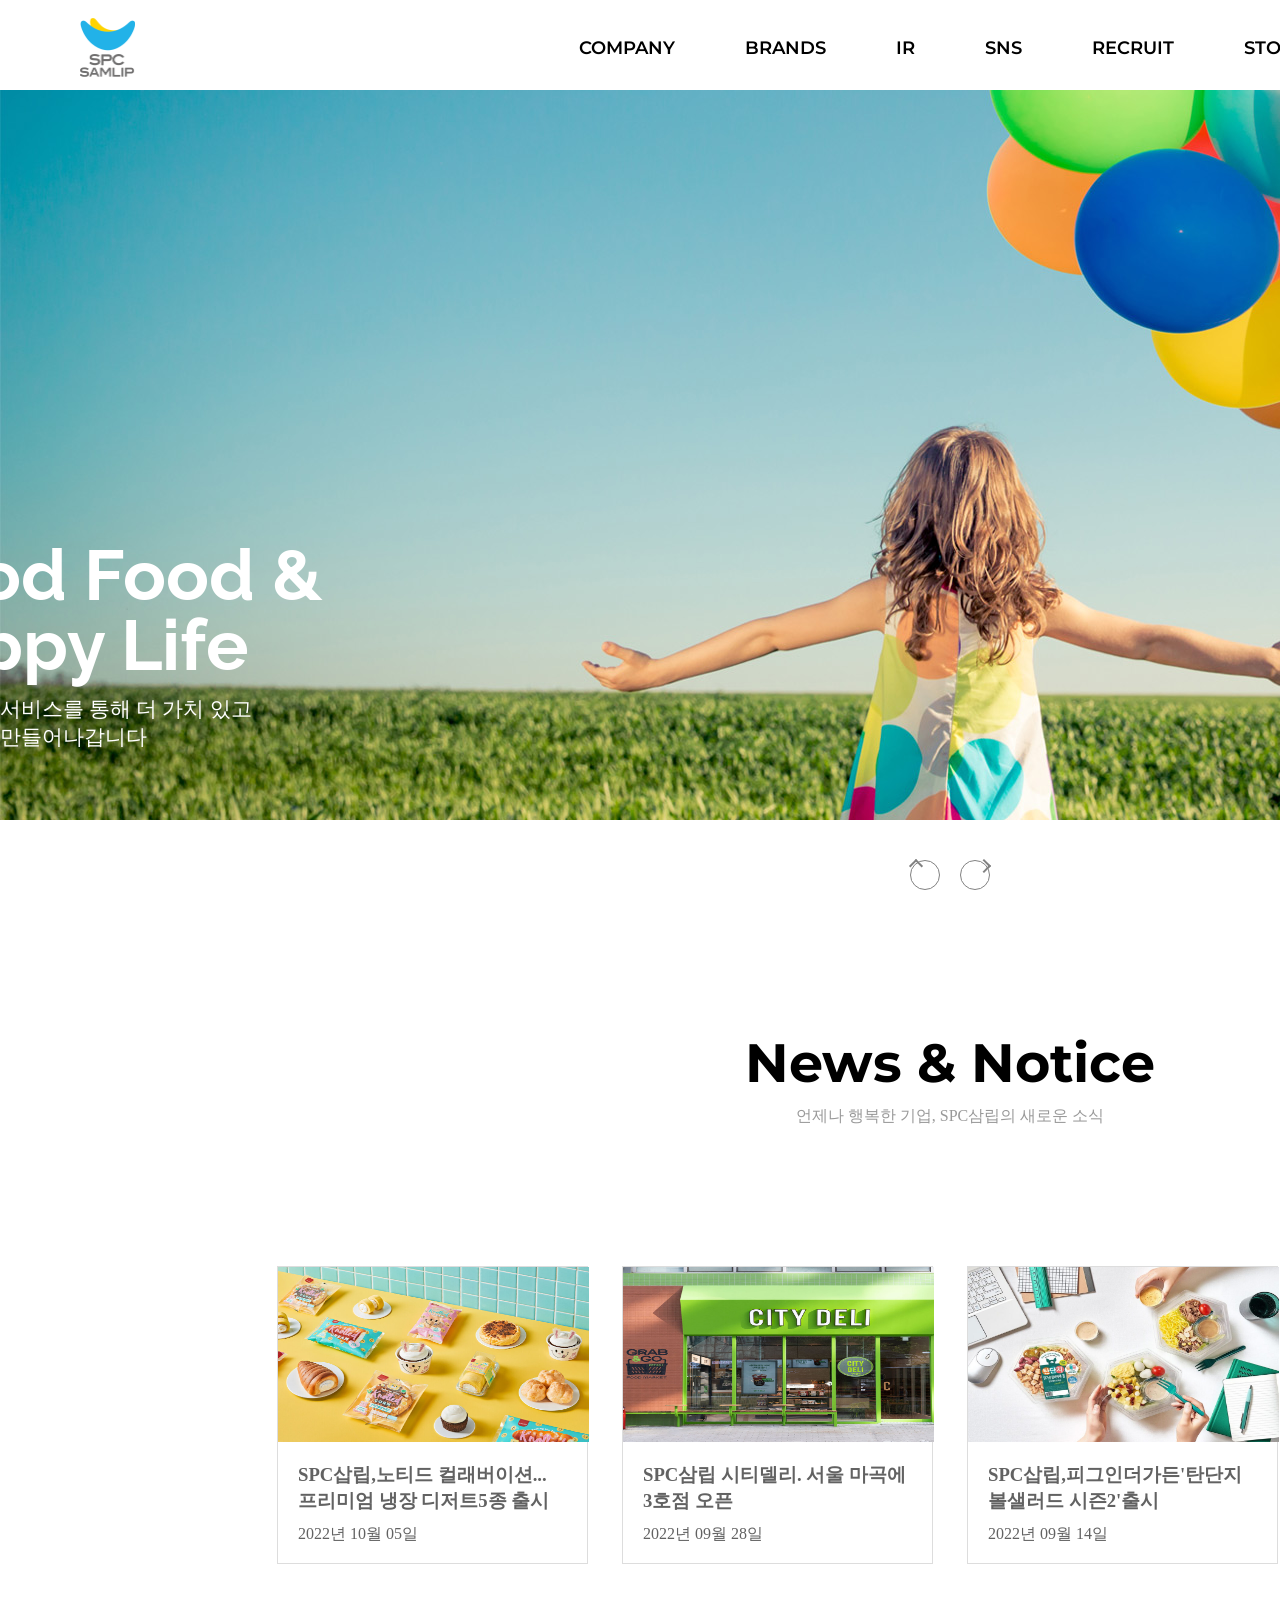
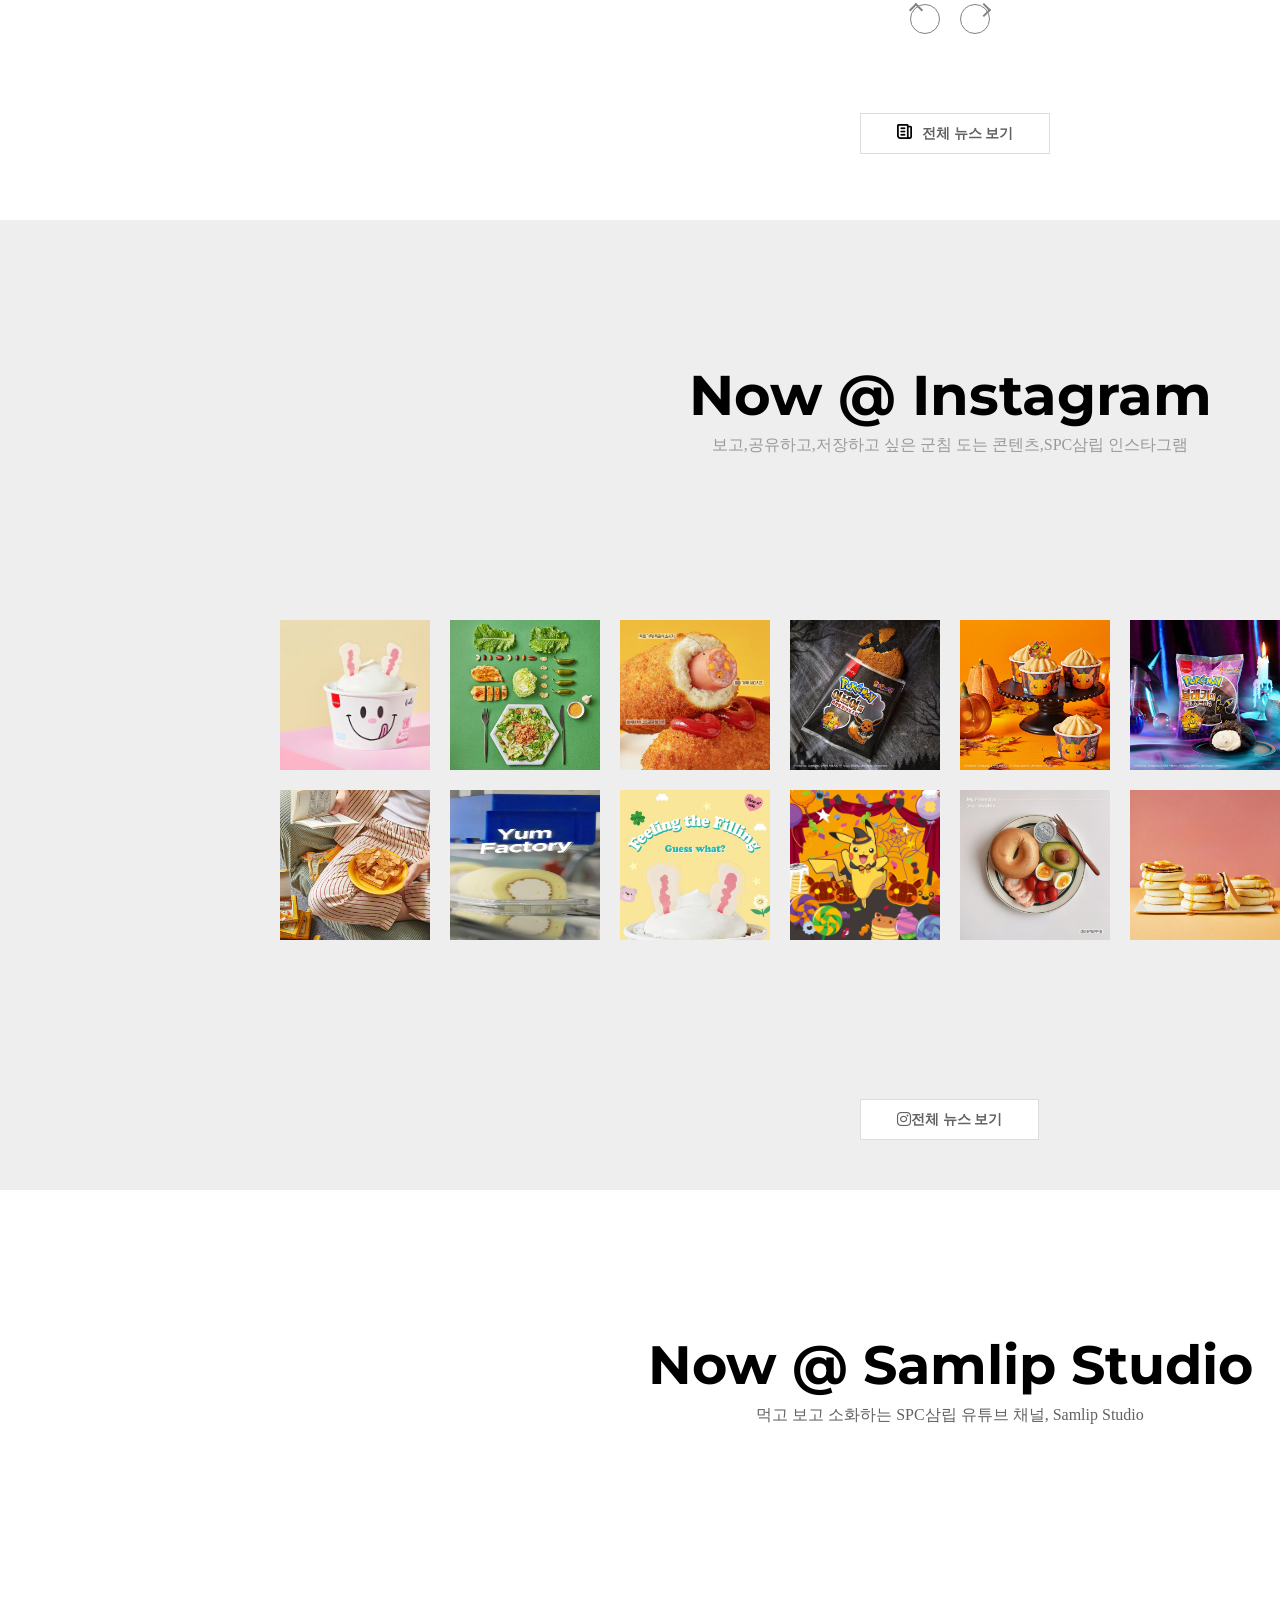
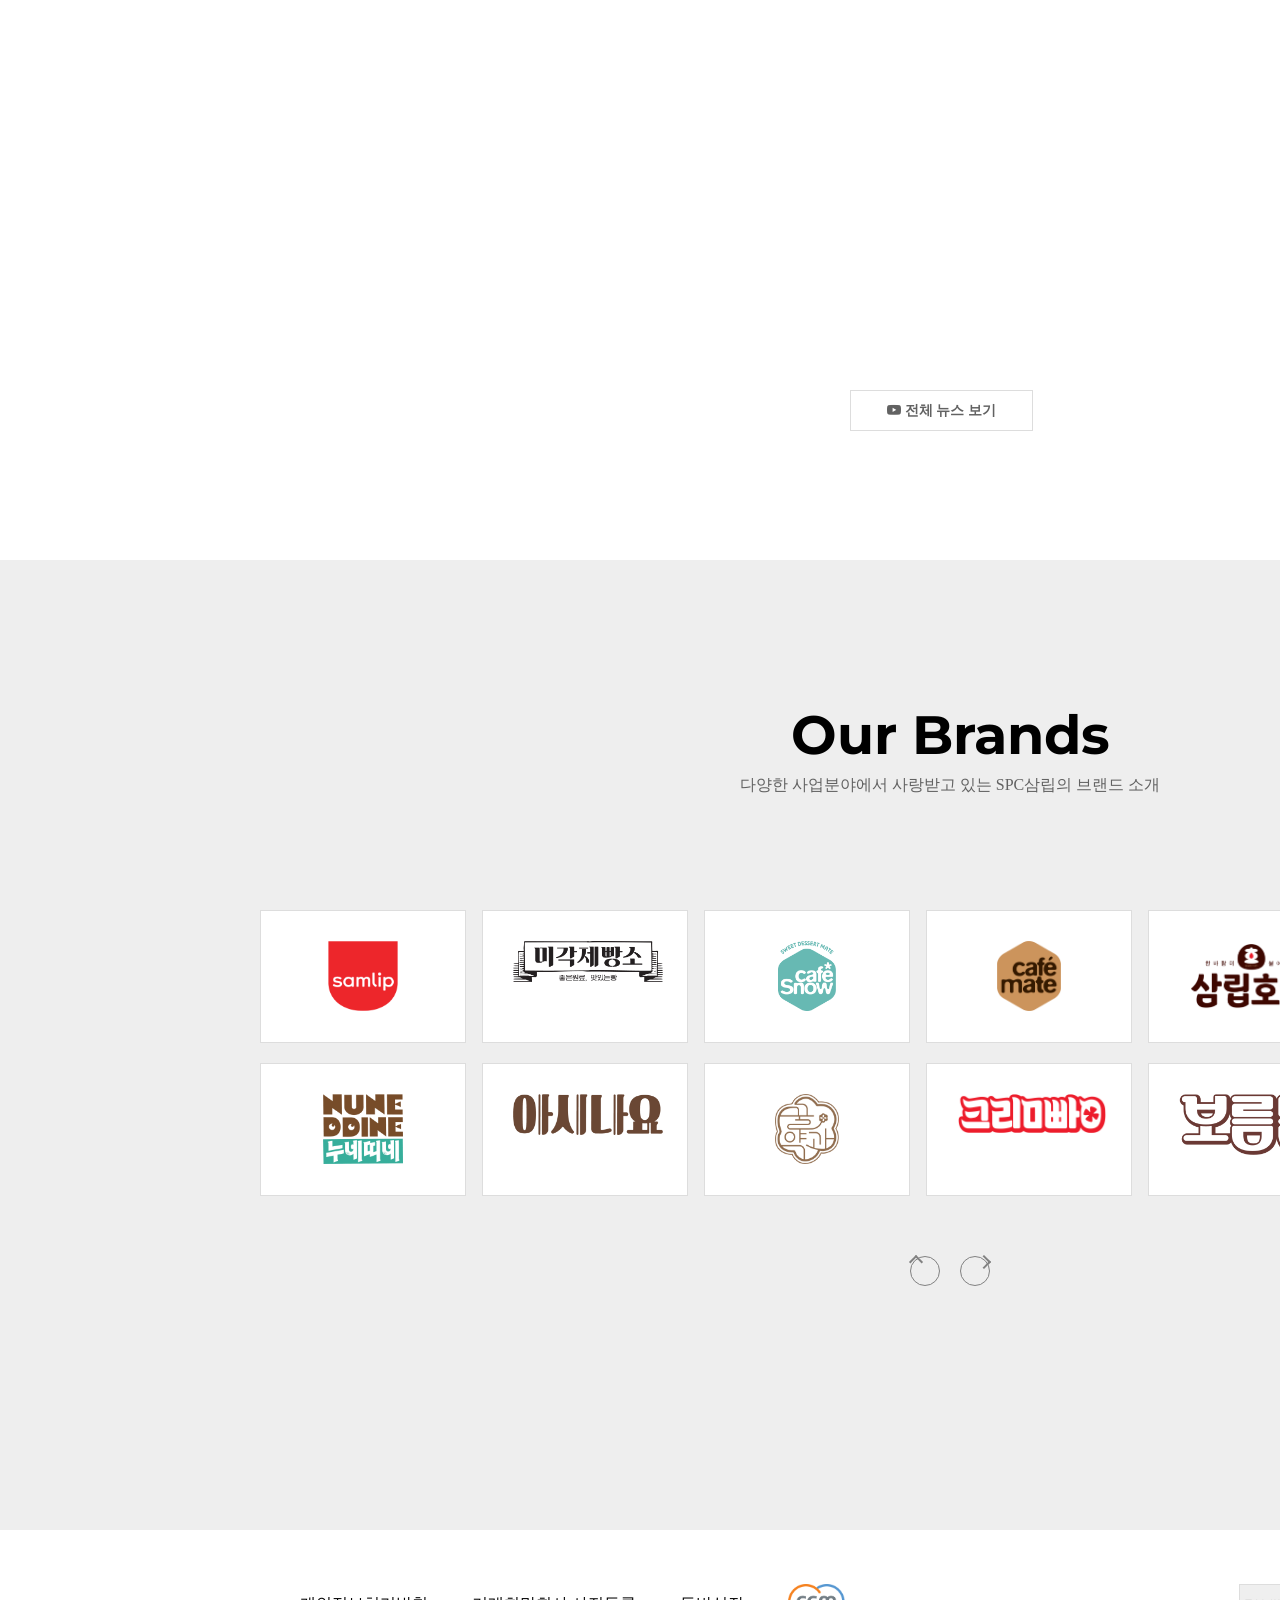
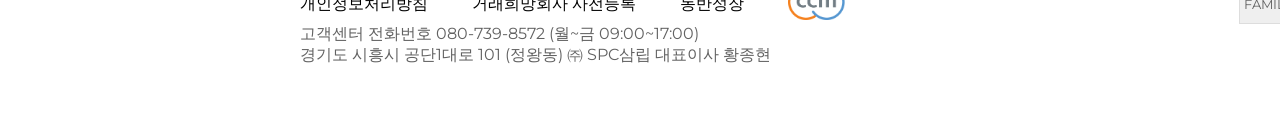
==== site/index.html @ af89c40e "jen" ====
<!DOCTYPE html>
<html lang="en">
<head>
    <meta charset="UTF-8">
    <meta http-equiv="X-UA-Compatible" content="IE=edge">
    <meta name="viewport" content="width=device-width, initial-scale=1.0">
    <title>Document</title>
    <link href="/site/sitemain.css" rel="stylesheet">
    <link rel="icon" type="image/png" href="../img/favicon-32x32.png" sizes="32x32" />
    <link rel="icon" type="image/png" href="../img/favicon-16x16.png" sizes="16x16" />
    
</head>
<body>
    <style>
        
     body{
        overflow-x: hidden;
     }
    </style>
    <header>
        <div class="logo">
            <a href="../site/sitemain.html"><img src="../img/logo.jpg"></a>
            <ul>
              <li> <a href="../site/company.html">COMPANY</a>
                
              <li>  <a href="../site/brands.html">BRANDS</a></li>
              <li>  <a href="./IR.html">IR</a>
              <li> <a href="./sns.html">SNS</a></li> 
                <li><a href="./recruit.html">RECRUIT</a></li>
               <li> <a href="https://brand.naver.com/samlip">STORE</a></li>
            </ul>
            <nav>
                <a href="#">CUSTOMER</a>
                |
                <a href="#"><img src="../img/KR.jpg"></a>
                <a href="#" class="bi bi-search"></a>
                
          
        </div>
        
    </nav>
    <button class="trigger-menu active"> 
        <span></span>
        <span></span>
        <span></span>
    </button>
    </header>

    <secion class="main">
        <p><img src="../img/headerphoto.jpg"></p>
        <nav>
            <h2>Good Food & 
                <br>Happy Life </h2>
                <p>좋은 음식과 서비스를 통해 더 가치 있고<br>
                    건강한 삶을 만들어나갑니다
                </p>
        </nav>
    </secion>

    <section class="news">
        <div class="container">
            <div class="arr left"><div></div></div>
            <div class="arr right"><div></div></div>
        </div>
        <h2>News & Notice</h2>
        <p>언제나 행복한 기업, SPC삼립의 새로운 소식</p>
        <nav>
            <ul>
                <li><a href="#"><img src="../img/knotted.jpg">
                      
                <nav> <h3>SPC삽립,노티드 컬래버이션...
                    프리미엄 냉장 디저트5종 출시</h3>
                    <span>2022년 10월 05일</span></nav></a>
                </li>
                <li><a href="#"><img src="../img/deli.jpg">
                    <nav><h3>SPC삼립 시티델리. 서울
                        마곡에3호점 오픈
                    </h3>
                        <span>2022년 09월 28일</span></nav></a>
                    </li>
                    <li><a href="#"><img src="../img/pig.jpg">
                        <nav><h3>SPC삽립,피그인더가든'탄단지
                            볼샐러드 시즌2'출시
                        </h3>
                            <span>2022년 09월 14일</span></nav></a>
                        </li>
                        <li><a href="#"><img src="../img/pancake.jpg">
                            <nav><h3>SPC삽립,간편하게 부쳐 먹는'생
                                (生)반죽'3종 출시
                            </h3>
                                <span>2022년 09월 01일</span></nav></a>
                            </li>
            </ul>
        </nav>
        <div class="container">
            <div class="arr left"><div></div></div>
            <div class="arr right"><div></div></div>
        </div>

        <div class="button">
            <a href="#"><img src="../img/note.jpg">전체 뉴스 보기</a>
        </div>
    </section>

    <section class="now">
        <div class="nowinner">
        <nav>
            <h2>Now @ Instagram</h2>
            <p>보고,공유하고,저장하고 싶은 군침 도는 콘텐츠,SPC삼립 인스타그램</p>
        </nav>
        <ul>
            <li><a href="#"><img src="../img/cupcake.jpg"></a></li>
            <li><a href="#"><img src="../img/16.jpg.jpg"></a></li>
            <li><a href="#"><img src="../img/15.jpg.jpg"></a></li>
            <li><a href="#"><img src="../img/14.jpg.jpg"></a></li>
            <li><a href="#"><img src="../img/13.jpg.jpg"></a></li>
            <li><a href="#"><img src="../img/12.jpg.jpg"></a></li>
            <li><a href="#"><img src="../img/11.jpg.jpg"></a></li>
            <li><a href="#"><img src="../img/10.jpg.jpg"></a></li>
            <li><a href="#"><img src="../img/9.jpg.jpg"></a></li>
            <li><a href="#"><img src="../img/8.jpg.jpg"></a></li>
            <li><a href="#"><img src="../img/7.jpg.jpg"></a></li>
            <li><a href="#"><img src="../img/6.jpg.jpg"></a></li>
            <li><a href="#"><img src="../img/5.jpg.jpg"></a></li>
            <li><a href="#"><img src="../img/4.jpg.jpg"></a></li>
            <li><a href="#"><img src="../img/3.jpg.jpg"></a></li>
            <li><a href="#"><img src="../img/2.jpg.jpg"></a></li>
</ul>
<div class="button">
    <a href="#"class="bi bi-instagram">전체 뉴스 보기</a>
</div>

</div>
    </section>

    <section class="studio">
        <nav>
            <h2>Now @ Samlip Studio</h2>
            <p>먹고 보고 소화하는 SPC삼립 유튜브 채널, Samlip Studio</p>
        </nav>
        <div class="video">
            <iframe width="313" height="180" src="https://www.youtube.com/embed/6EodUT0OVkE" title="YouTube video player" frameborder="0" allow="accelerometer; autoplay; clipboard-write; encrypted-media; gyroscope; picture-in-picture" allowfullscreen></iframe>
            <iframe width="313" height="180" src="https://www.youtube.com/embed/9wrYkp62p6w" title="YouTube video player" frameborder="0" allow="accelerometer; autoplay; clipboard-write; encrypted-media; gyroscope; picture-in-picture" allowfullscreen></iframe>
            <iframe width="313" height="180" src="https://www.youtube.com/embed/cq4TJDqJ9gI" title="YouTube video player" frameborder="0" allow="accelerometer; autoplay; clipboard-write; encrypted-media; gyroscope; picture-in-picture" allowfullscreen></iframe>
            <iframe width="313" height="180" src="https://www.youtube.com/embed/xUVXaeean28" title="YouTube video player" frameborder="0" allow="accelerometer; autoplay; clipboard-write; encrypted-media; gyroscope; picture-in-picture" allowfullscreen></iframe>
            <iframe width="313" height="180" src="https://www.youtube.com/embed/Q-V7259qbjI" title="YouTube video player" frameborder="0" allow="accelerometer; autoplay; clipboard-write; encrypted-media; gyroscope; picture-in-picture" allowfullscreen></iframe>
            <iframe width="313" height="180" src="https://www.youtube.com/embed/KPIqz7Pr9_I" title="YouTube video player" frameborder="0" allow="accelerometer; autoplay; clipboard-write; encrypted-media; gyroscope; picture-in-picture" allowfullscreen></iframe>
            <iframe width="313" height="180" src="https://www.youtube.com/embed/zevjLnwTE6Q" title="YouTube video player" frameborder="0" allow="accelerometer; autoplay; clipboard-write; encrypted-media; gyroscope; picture-in-picture" allowfullscreen></iframe>
            <iframe width="313" height="180" src="https://www.youtube.com/embed/EVbobNN7gms" title="YouTube video player" frameborder="0" allow="accelerometer; autoplay; clipboard-write; encrypted-media; gyroscope; picture-in-picture" allowfullscreen></iframe>
        </div>
        <div class="button">
            <a href="#" class="bi bi-youtube"> 전체 뉴스 보기</a>
        </div>
    </section>

    <section class="brands">
        <div class="brandinner">
            <nav>
                <h2>Our Brands</h2>
                <p>다양한 사업분야에서 사랑받고 있는 SPC삼립의 브랜드 소개</p>
            </nav>
            <div class="brandlist">
                <ul>
                    <li>
                        <img src="../img/samlip.jpg">
                    </li>
                    <li>
                        <img src="../img/meegak.jpg">
                    </li>
                    <li>
                        <img src="../img/cafesnow.jpg">
                    </li>
                    <li>
                        <img src="../img/cafemate.jpg">
                    </li>
                    <li>
                        <img src="../img/hopang.jpg">
                    </li>
                    <li>
                        <img src="../img/iambaker.png">
                    </li>
                    <li>
                        <img src="../img/nuneddine.jpg">
                    </li>
                    <li>
                        <img src="../img/asinayo.jpg">
                    </li>
                    <li>
                        <img src="../img/yakgua.jpg">
                    </li>
                    <li>
                        <img src="../img/creambread.jpg">
                    </li>
                    <li>
                        <img src="../img/boreumpang.jpg">
                    </li>
                    <li>
                        <img src="../img/samliphoddeok.jpg">
                    </li>
                </ul>
            </div>
            <div class="container">
                <div class="arr left"><div></div></div>
                <div class="arr right"><div></div></div>
        </div>
       
        
</section>
<footer>
    <div class="footerinner">
    <nav>
        <a href="#">개인정보처리방침</a>
        <a href="#">거래희망회사 사전등록</a>
        <a href="#">동반성장</a>
        <a href="#"><img src="../img/ccm.jpg"></a>
        
        <select>
            <option>FAMILY SITES</option>
            <option>파리바게뜨</option>
            <option>베스킨라빈스</option>
            <option>던킨도너츠</option>
            <option>파리크라상</option>
            <option>쉐이크쉑</option>
            <option>파스쿠찌</option>
            <option>잠바주스</option>
            <option>해피포인트</option>
            <option>라그릴리아</option>
            <option>패션5</option>
            <option>퀸즈파크</option>
            <option>베라</option>
            <option>리나스</option>
            <option>커피앳웍스</option>
            <option>디.퀸즈 케이터링</option>
            <option>스트릿</option>
            <option>샤니</option>
        </select>
        <div class="sitemap">site map</div>
       
        
    </nav>
    <p>고객센터 전화번호 080-739-8572 (월~금 09:00~17:00)<br>
        경기도 시흥시 공단1대로 101 (정왕동) ㈜ SPC삼립 대표이사 황종현
    </p>
</div>
</footer>
          
<script>
    const nav=document.querySelector('nav');
    const triggerMenu=document.querySelector('.trigger-menu');

    triggerMenu.onclick=function(){
        nav.classList.toggle('active');
        triggerManu.classList.toggle('active');
    }
</script>
    <script>
        const ul =document.querySelector('.logo ul');
        
        ul.onclick=fuction(){
            ul.classList.toggle('hidden');
        }
    </script>

</body>

</html>
---- site/sitemain.css ----
@import url("https://cdn.jsdelivr.net/npm/bootstrap-icons@1.9.1/font/bootstrap-icons.css");
@import url("./common.css");
@import url('https://fonts.googleapis.com/css2?family=Montserrat:wght@300;700&family=Noto+Sans+KR:wght@300;500;700&family=Raleway:wght@900&display=swap');


header {
    width:1900px; height:90px;
    padding:0 80px;
    margin:0;
    padding-top:15px;
    position:fixed;
    top:0;
    background-color: white;
}
.logo{
    display: flex;
    justify-content: space-between;
    align-items: center;
   
}

.logo > a > img { 
    width:55px;
    height:65px;
}
.logo  > ul{
    padding-left:230px;
    display: flex;
    justify-content: space-between;
    align-items: center;
}


.logo > ul > li > a{
    width:61px;
    height:87px;
    padding:0 35px;
    font-family:'Montserrat';
    font-size: 18px;
    font-style: normal;
    font-weight: 600;
    color: black;
    
}

.logo >nav{
    width:300px;
    margin-left:0 60px;
}

.logo > nav > a {
    margin-right:30px;
    font-family:'Montserrat';
    font-size: 12px;
    font-weight: 500;
}
.logo > nav > a > img {
  
    width:40px; height:40px;
}


.trigger-menu{
    width:30px; height: 16px;
    position: relative;
    background: none;
    border: none;
    display: none;
}
.trigger-menu > span{
    position: absolute;
    left:0; 
    width: 100%; height: 2px;
    background-color: #000;
    transition:0.5s;

}
.trigger-menu>span:nth-child(1){top:0;}
.trigger-menu>span:nth-child(2){top:50%;}
.trigger-menu>span:nth-child(3){top:100%;}



.main{
    width:1900px;
    height:720px;
    
}
.main > p { 
    padding-top: 90px;;
}

.main > nav { 
    width:500px;
    height:213px;
    position:absolute;
    top:60%;
    right:70%;
    
}
.main > nav > h2{
    font-size: 71px;
    color: white;
    line-height: 70px;
    margin-bottom: 15px;
    font-family: 'Raleway', sans-serif;
}

.main > nav > p {
    font-size: 21px;
    color: white;
}

.news { 
    width:1440px; height:970px;
    padding:0 30px;
    margin:0 230px;
   
}
.container{
    margin-top:30px;
    display: flex;
    justify-content: center;
    

}


.arr{
    
    height:30px;
    width:30px;
    border-radius: 50%;
    margin: 10px;
    transition:0.4s ease ;
    border:1px solid rgb(129, 129, 129);
    transition: background 1s ease-in-out;
    
    
    
}

.right{
    transform:rotate(90deg);
   
    
}
.arr:hover { 
    background:rgb(60, 157, 236);
    color:white;
}



.arr div{
position:absolute;
height:10px;
width:10px;
border-top:2px solid rgb(129, 129, 129);
border-left:2px solid rgb(129, 129, 129);
transform: rotate(45deg);





}
.news>h2{
    font-size:54px;
    text-align: center;
    margin-top:130px;
    color:black;
    font-family: "Montserrat","Noto Sans KR",sans-serif;
   
}
.news>p { 
    text-align: center;
    font-size: 16px;
    margin-bottom: 130px;
    color:#999;
    line-height: 40px;
}
.news> nav > ul{
  display: flex;
  justify-content: space-around;
}

.news> nav > ul > li{
    width:311px;
    height:298px;
    border:1px solid #ddd;
}

.news>nav>ul>li>a>img{
    width:311px;
    height:175px;
}

.news>nav>ul>li>a>nav{
    padding:20px;
    
}

.news>nav>ul>li>a>nav>h3{
    margin-bottom: 10px;
}
.button{
  margin-top:80px;
  margin-left:600px;

}
.button > a{
    font-size: 0.875rem;
    border: 1px solid #ddd;  
    width:200px; height: 48px;
    text-align: center;
     padding:12px 36px;
     font-weight: 700;
     background:white;
     

   
}

.button >a >img {
    width:15px;
    margin-right:10px;
}

.button>a:hover{
    background-color: black;
    color:white;
}

.now {
    background-color:#eee ;
    height:970px;
}

.nowinner{
    width:1440px; height:970px;
    padding:0 30px;
    margin:0 230px;
    
    
    
}

.nowinner> ul >li > a > img{
    width:150px;
    height:150px;
    float:left;
    margin-left:20px;
    margin-bottom: 20px;


}

.nowinner > nav{
    text-align: center;
    line-height:50px ;
    padding-top: 150px;    
}

.nowinner > nav > h2 {
    font-size:56px;
    color:black;
    font-family: "Montserrat","Noto Sans KR",sans-serif;
    
}

.nowinner > nav > p{
    font-size: 16px;
    color:#999;
  
    
}

.nowinner > ul { 
    
    width:1360px;
    height:340px;
    margin-bottom: 150px;
    margin-top: 150px;
    
}

.studio{
    width:1440px; height:970px;
    padding:0 20px;
    margin:0 230px;
}

.studio > nav {
    text-align: center;
    line-height:50px ;
    padding-top: 150px; 
}
.studio > nav > h2 { 
    font-size: 54px;
    color:black;
    font-family: "Montserrat",sans-serif;
}

.studio > nav > p  {
    font-size: 16px;
}
.video{
    width:1370px; height:411px;
    margin-top: 70px;
}
.video > iframe{
   padding: 0 15px 30px 15px;
   width:330px;
   height:190px;
}
.brands{
    
    background-color:#eee ;
    height:970px;
    
}
.brandinner{
    width:1440px; height:970px;
    padding:0 30px;
    margin:0 230px;
}
.brandinner > nav {
    text-align: center;
    line-height:50px ;
    padding-top: 150px;
    padding-bottom: 100px;
    
}
.brandinner> nav > h2{
    font-size: 54px;
    color:black;
    font-family: "Montserrat","Noto Sans KR",sans-serif;
}
.brandlist > ul {
    width:1340px;
    height:306px;
}

.brandlist > ul > li{
    float: left;
    border:1px solid #ddd;
    width:206px; height:133px;
    margin-right:16px;
    margin-bottom: 20px;
    text-align: center;
    padding:30px;
    background: white;
    
}
.brandlist > ul > li > img{
    width: auto;
    height: auto;
    float: none;
    max-width: 150px;
    max-height: 70px;
    
   
}

footer {
    width:1900px; height:185px;
}
.footerinner{
    height:130px;
    padding:54px 0;
}
.footerinner {
    width:1903px; height:142px; 
    padding:54px 0 ;
    margin:0 300px;
}
.footerinner > nav >a { 
    margin-right:40px;
}
.footerinner > nav >a > img{
    width:57px; height:36px;
}
select{
    font-family: "Montserrat" ;
    border:1px solid #ddd;
    width: 150px; height:40px;
    font-weight: 400;
    margin-left: 350px
}
.sitemap{
    border:1px solid #eee;
    font-size: 0.75rem;
    text-transform: uppercase;
    background-color: white;
    min-width: 150px;
    height:38px;
    background-image: url(../img/bottompoint.jpg);
    background-repeat: no-repeat;
    background-size: 15px 8px;
    background-position: right;
    position:absolute;
    top: 40%;
    left: 60%;
    cursor:pointer;
    padding:10px;
    font-family: "Montserrat";
}
.footerinner{
    position: relative;
}
.footerinner >nav > a{
    color:black;

}

.footerinner> p {
    font-family: "Montserrat",sans-serif; 
    margin-bottom:26px;
}
.footerinner > span{
    font-family: "Montserrat";
}



@media(max-width:767px){header{
    width:390px; height:66px; padding:0 20px;}
    .logo > nav {display:none;}
    .logo > a  > img {
    width:40px; height:46px; 
}
    .logo>ul > li{
        display: none;
    }
    .logo > nav 
    .main > p > img {width:100px; height:100px;}}
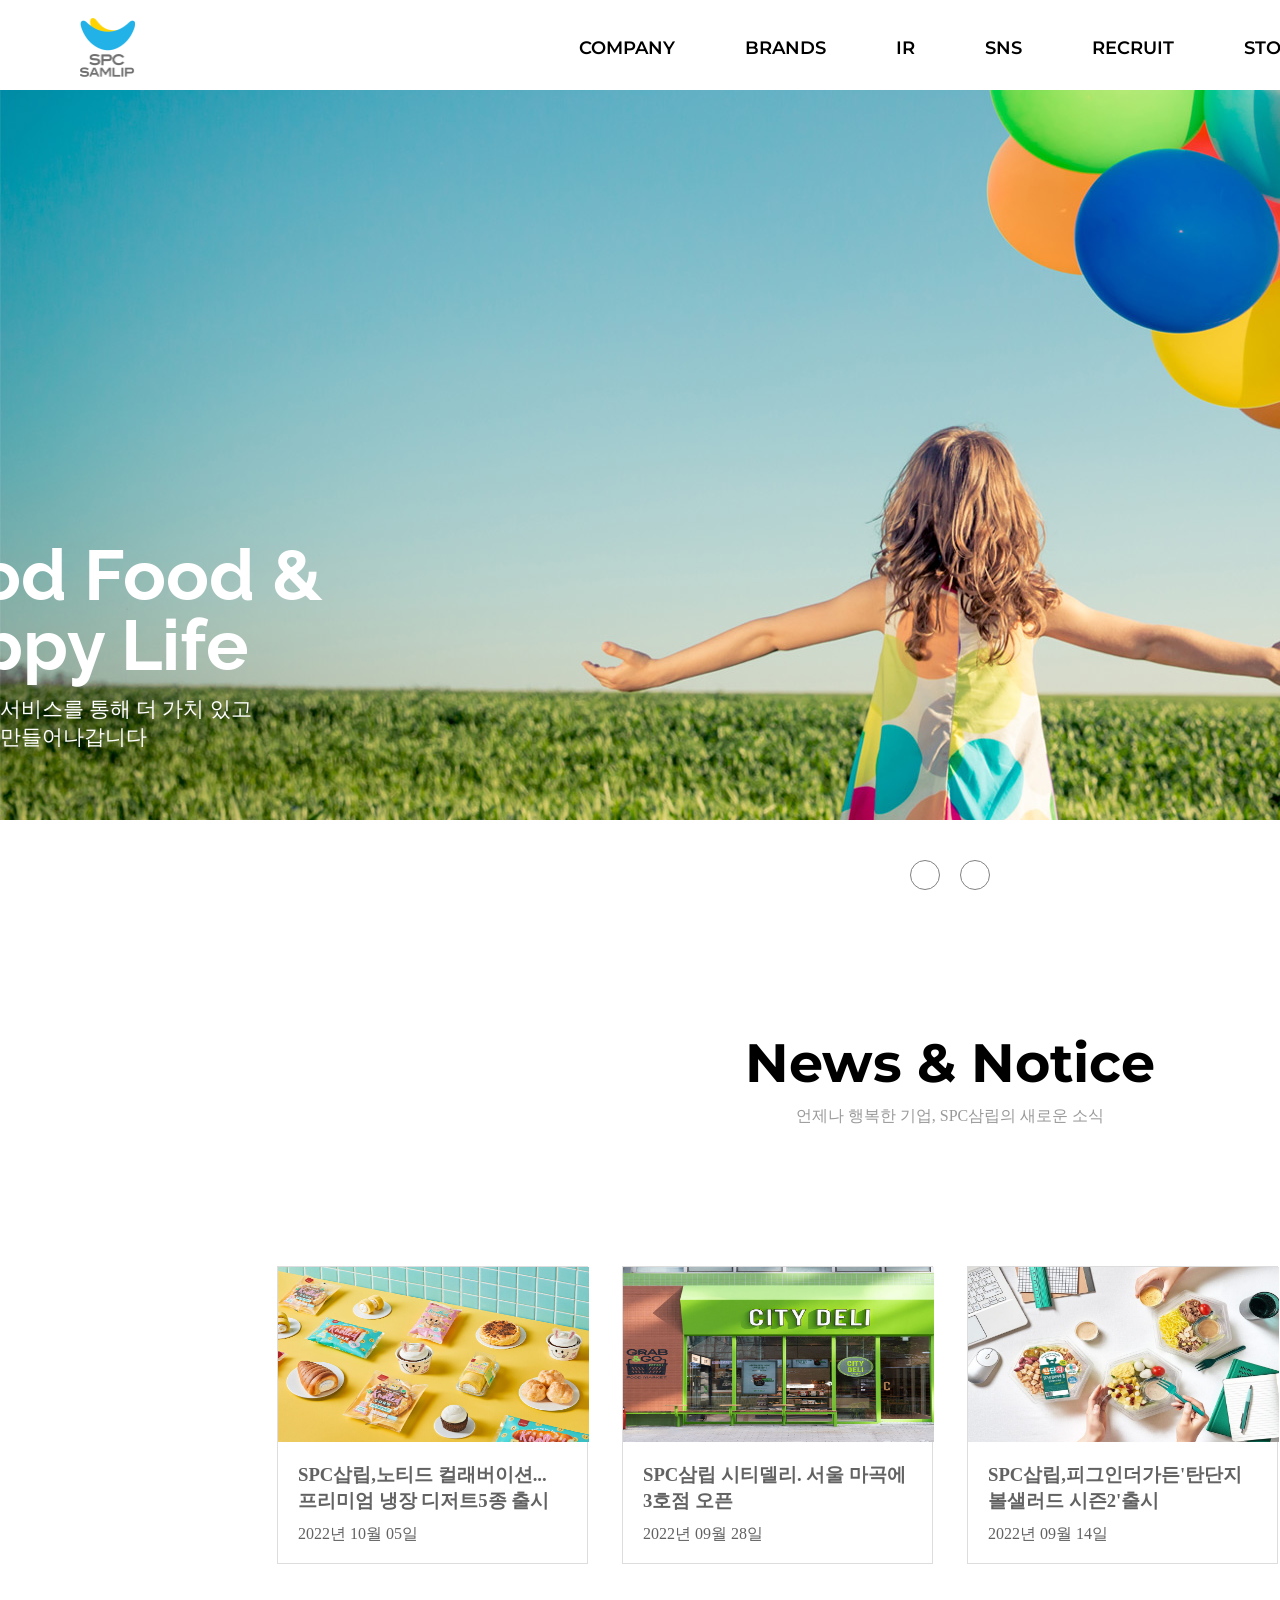
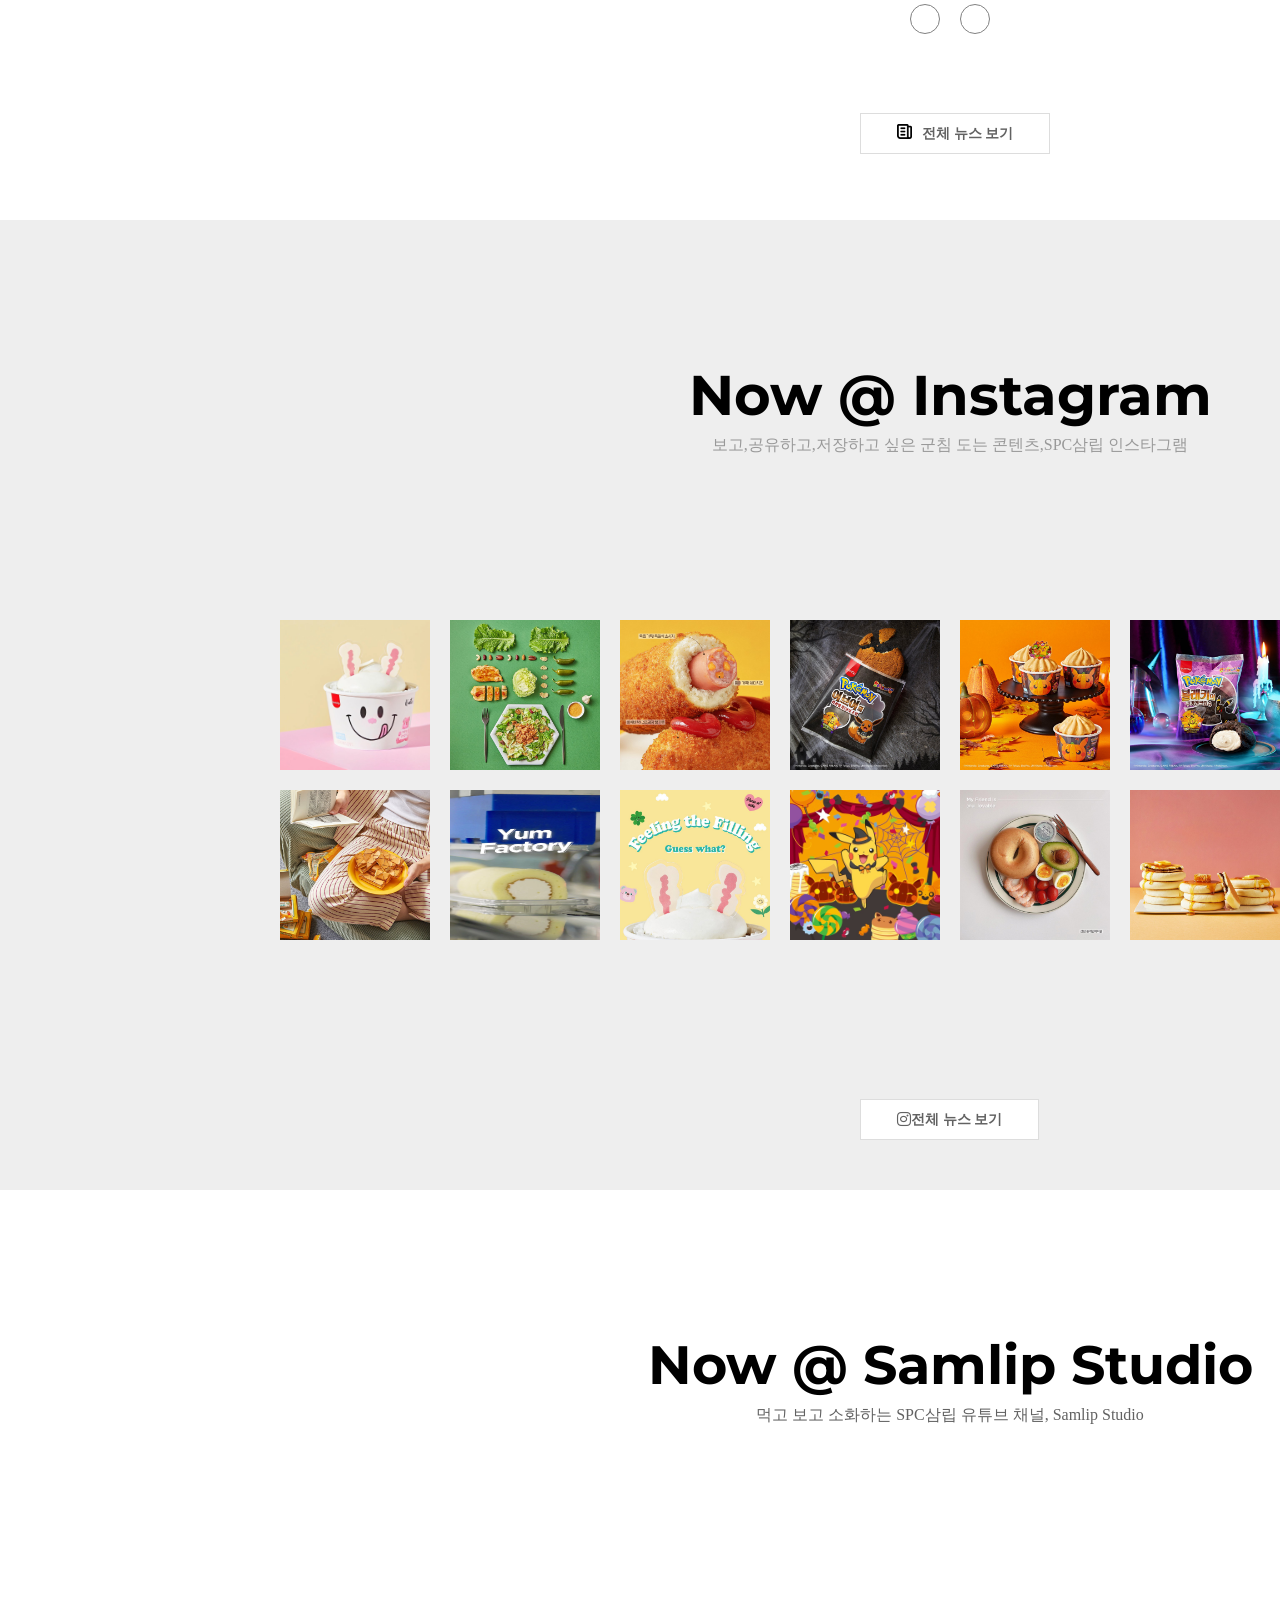
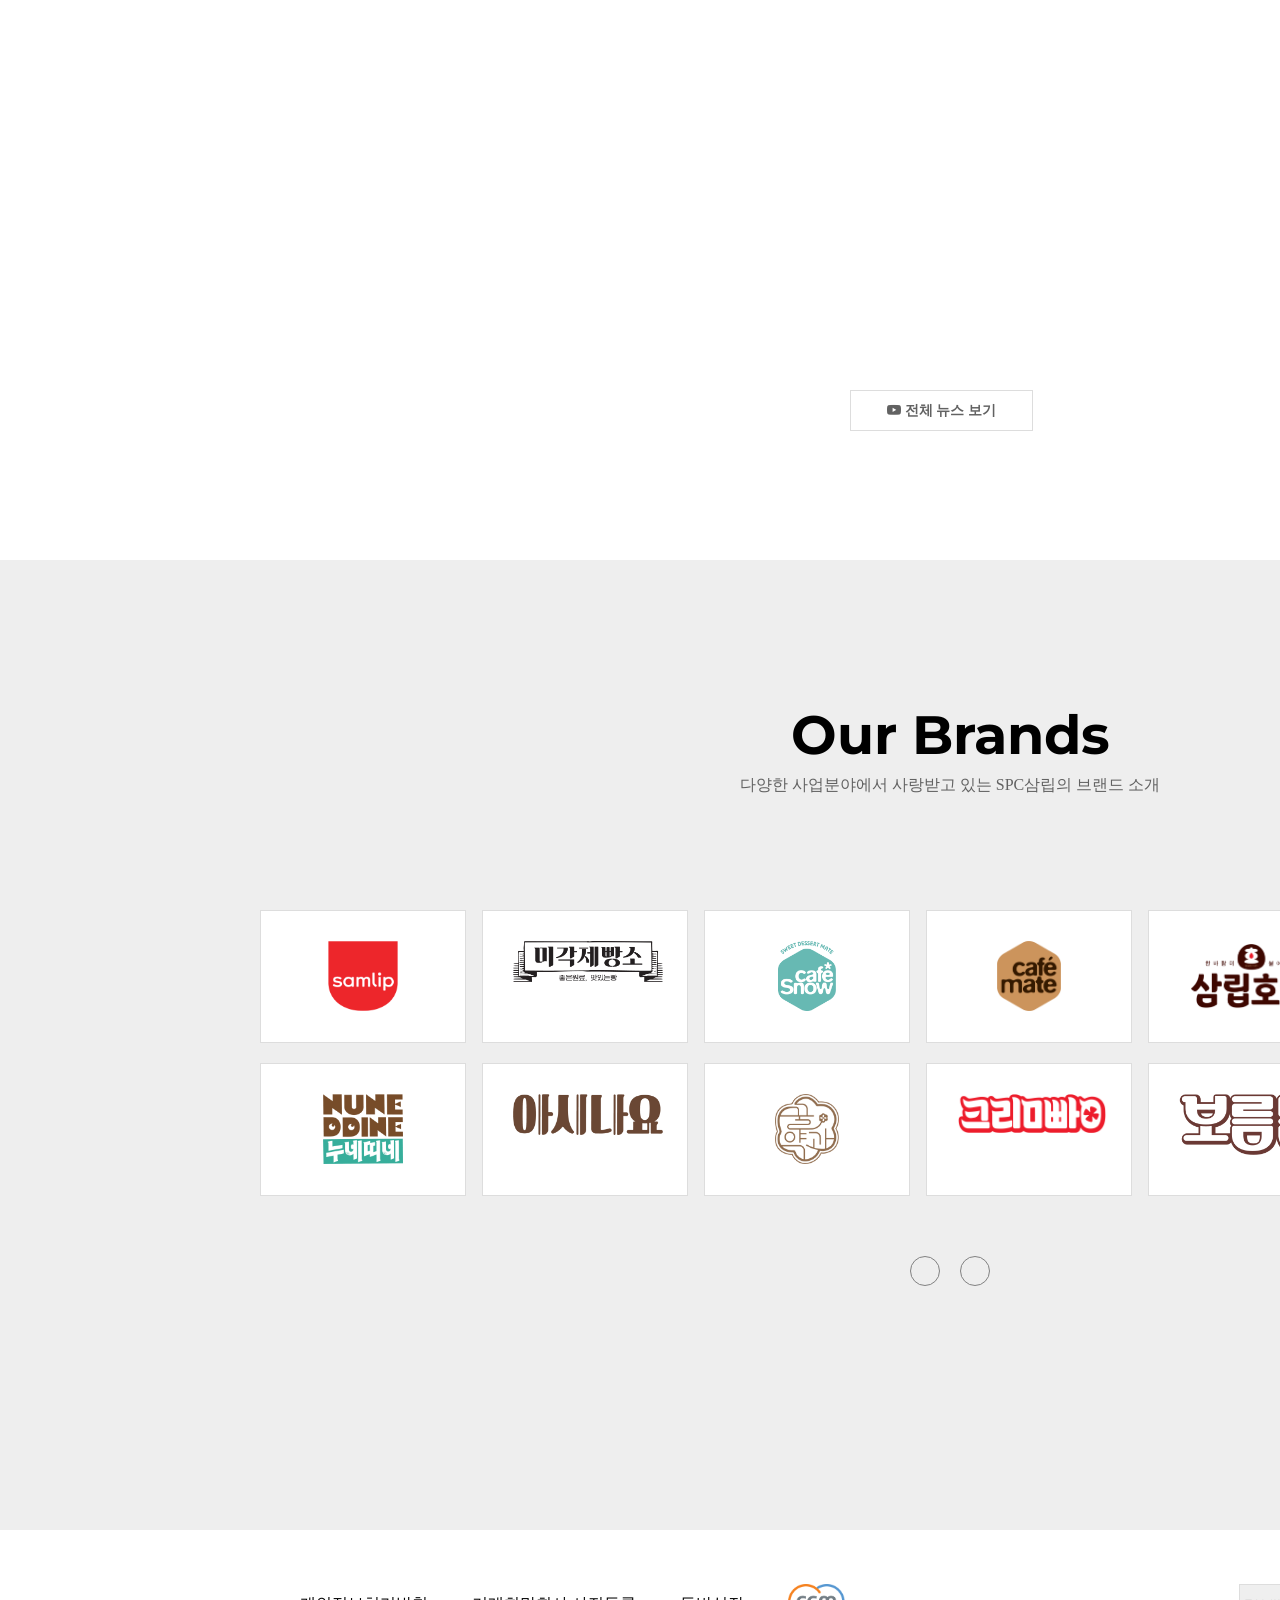
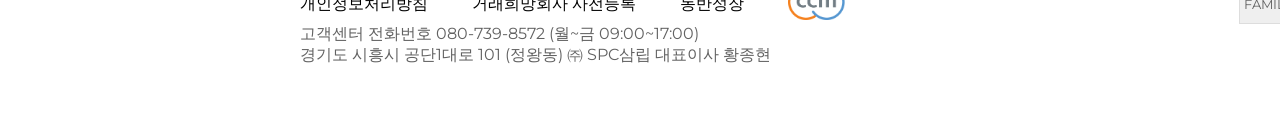
==== commit e0a64e23: "omg" ====
--- a/site/index.html
+++ b/site/index.html
@@ -5,7 +5,7 @@
     <meta http-equiv="X-UA-Compatible" content="IE=edge">
     <meta name="viewport" content="width=device-width, initial-scale=1.0">
     <title>Document</title>
-    <link href="/site/sitemain.css" rel="stylesheet">
+    <link href="./sitemain.css" rel="stylesheet">
     <link rel="icon" type="image/png" href="../img/favicon-32x32.png" sizes="32x32" />
     <link rel="icon" type="image/png" href="../img/favicon-16x16.png" sizes="16x16" />
     
@@ -19,7 +19,16 @@
     </style>
     <header>
         <div class="logo">
-            <a href="../site/sitemain.html"><img src="../img/logo.jpg"></a>
+            <a href="./sitemain.css"><img src="../img/logo.jpg"></a>
+            
+          
+            <a href="#" class="trigger-menu active"><img src="../img/KR.jpg"></a>
+            <a href="#" class="trigger-menu active"><img src="../img - 복사본/search.jpg"></a>
+            <button class="trigger-menu active"> 
+                <span></span>
+                <span></span>
+                <span></span>
+            </button>
             <ul>
               <li> <a href="../site/company.html">COMPANY</a>
                 
@@ -35,15 +44,11 @@
                 <a href="#"><img src="../img/KR.jpg"></a>
                 <a href="#" class="bi bi-search"></a>
                 
-          
-        </div>
-        
-    </nav>
-    <button class="trigger-menu active"> 
-        <span></span>
-        <span></span>
-        <span></span>
-    </button>
+          </nav>
+        </div>
+        
+    
+    
     </header>
 
     <secion class="main">
@@ -245,7 +250,7 @@
 </footer>
           
 <script>
-    const nav=document.querySelector('nav');
+    const nav=document.querySelector('.logo nav');
     const triggerMenu=document.querySelector('.trigger-menu');
 
     triggerMenu.onclick=function(){
@@ -253,13 +258,7 @@
         triggerManu.classList.toggle('active');
     }
 </script>
-    <script>
-        const ul =document.querySelector('.logo ul');
-        
-        ul.onclick=fuction(){
-            ul.classList.toggle('hidden');
-        }
-    </script>
+   
 
 </body>
 
--- a/site/sitemain.css
+++ b/site/sitemain.css
@@ -152,19 +152,7 @@
 
 
 
-.arr div{
-position:absolute;
-height:10px;
-width:10px;
-border-top:2px solid rgb(129, 129, 129);
-border-left:2px solid rgb(129, 129, 129);
-transform: rotate(45deg);
-
-
-
-
-
-}
+
 .news>h2{
     font-size:54px;
     text-align: center;
@@ -425,11 +413,14 @@
 
 
 @media(max-width:767px){header{
-    width:390px; height:66px; padding:0 20px;}
+    width:390px; height:66px; padding:0 20px; }
+    .trigger-menu{display:flex; justify-content: space-between;}
     .logo > nav {display:none;}
     .logo > a  > img {
     width:40px; height:46px; 
 }
+
+
     .logo>ul > li{
         display: none;
     }
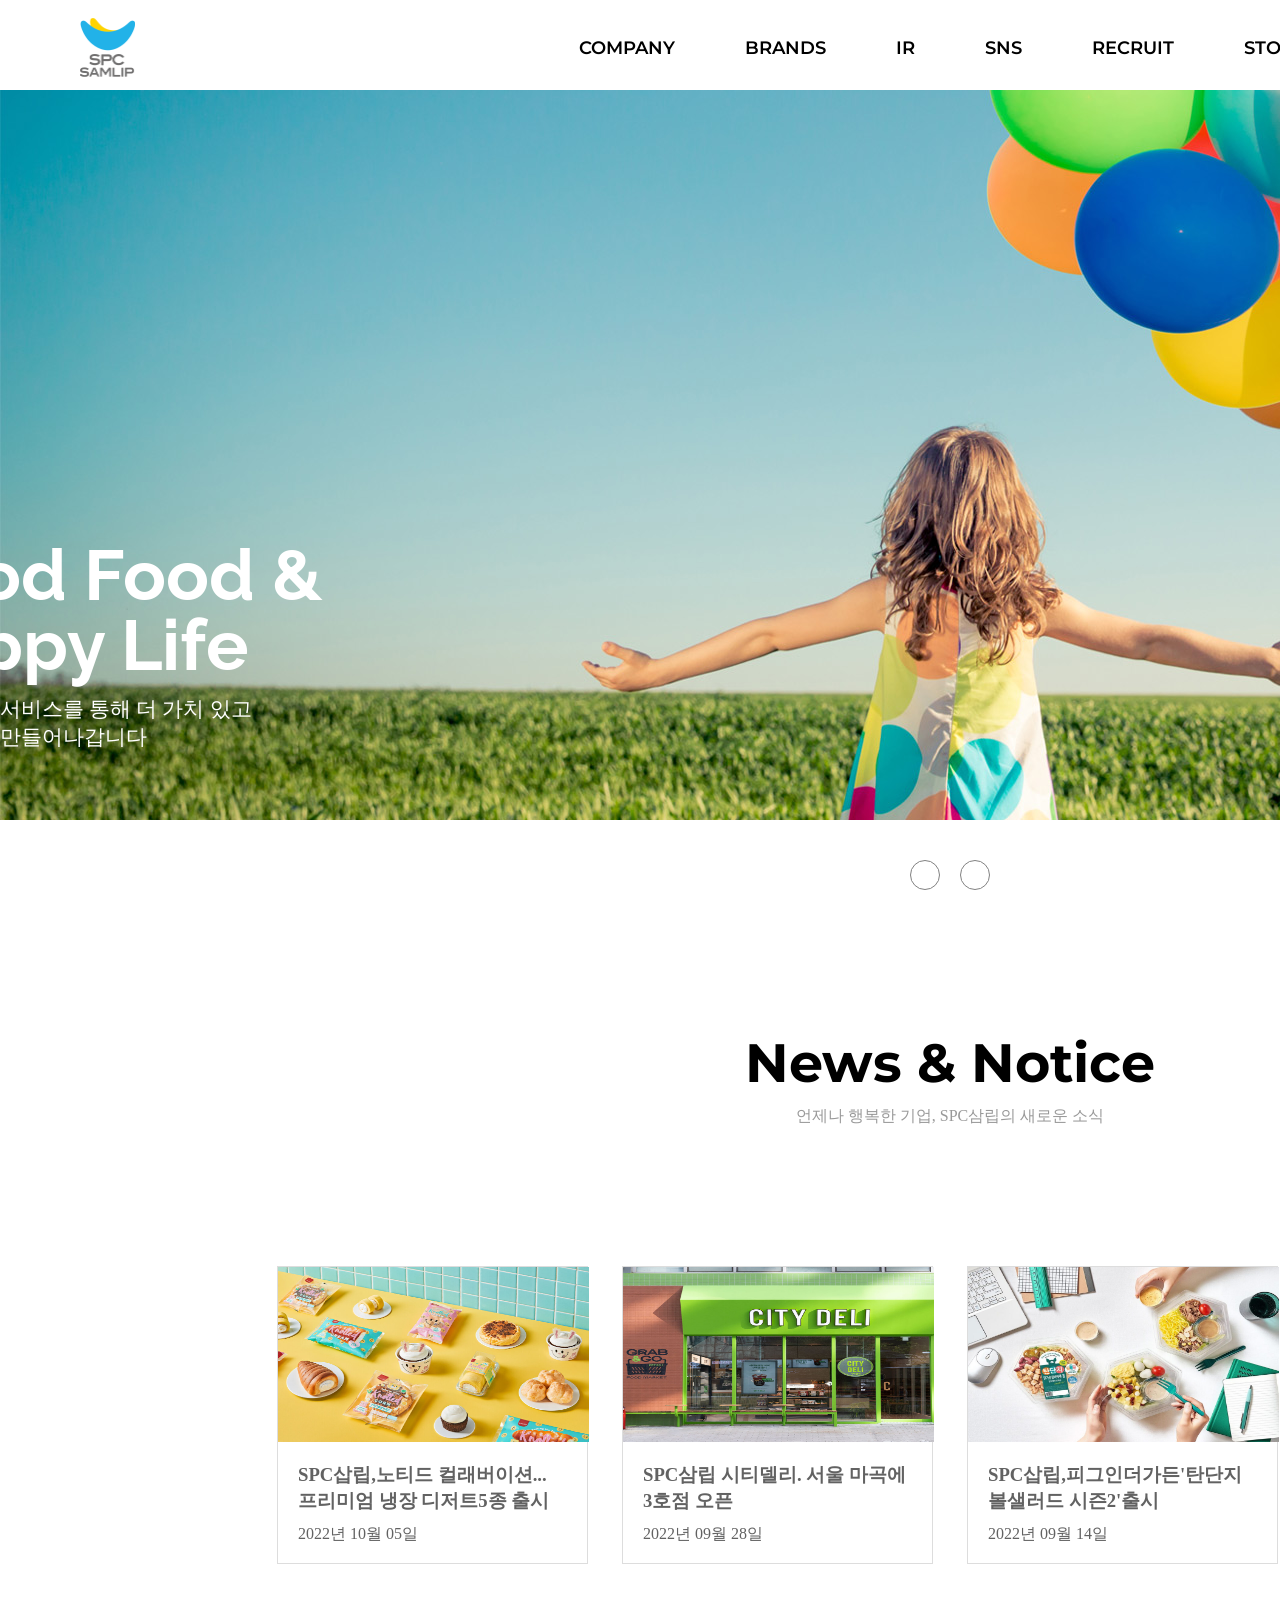
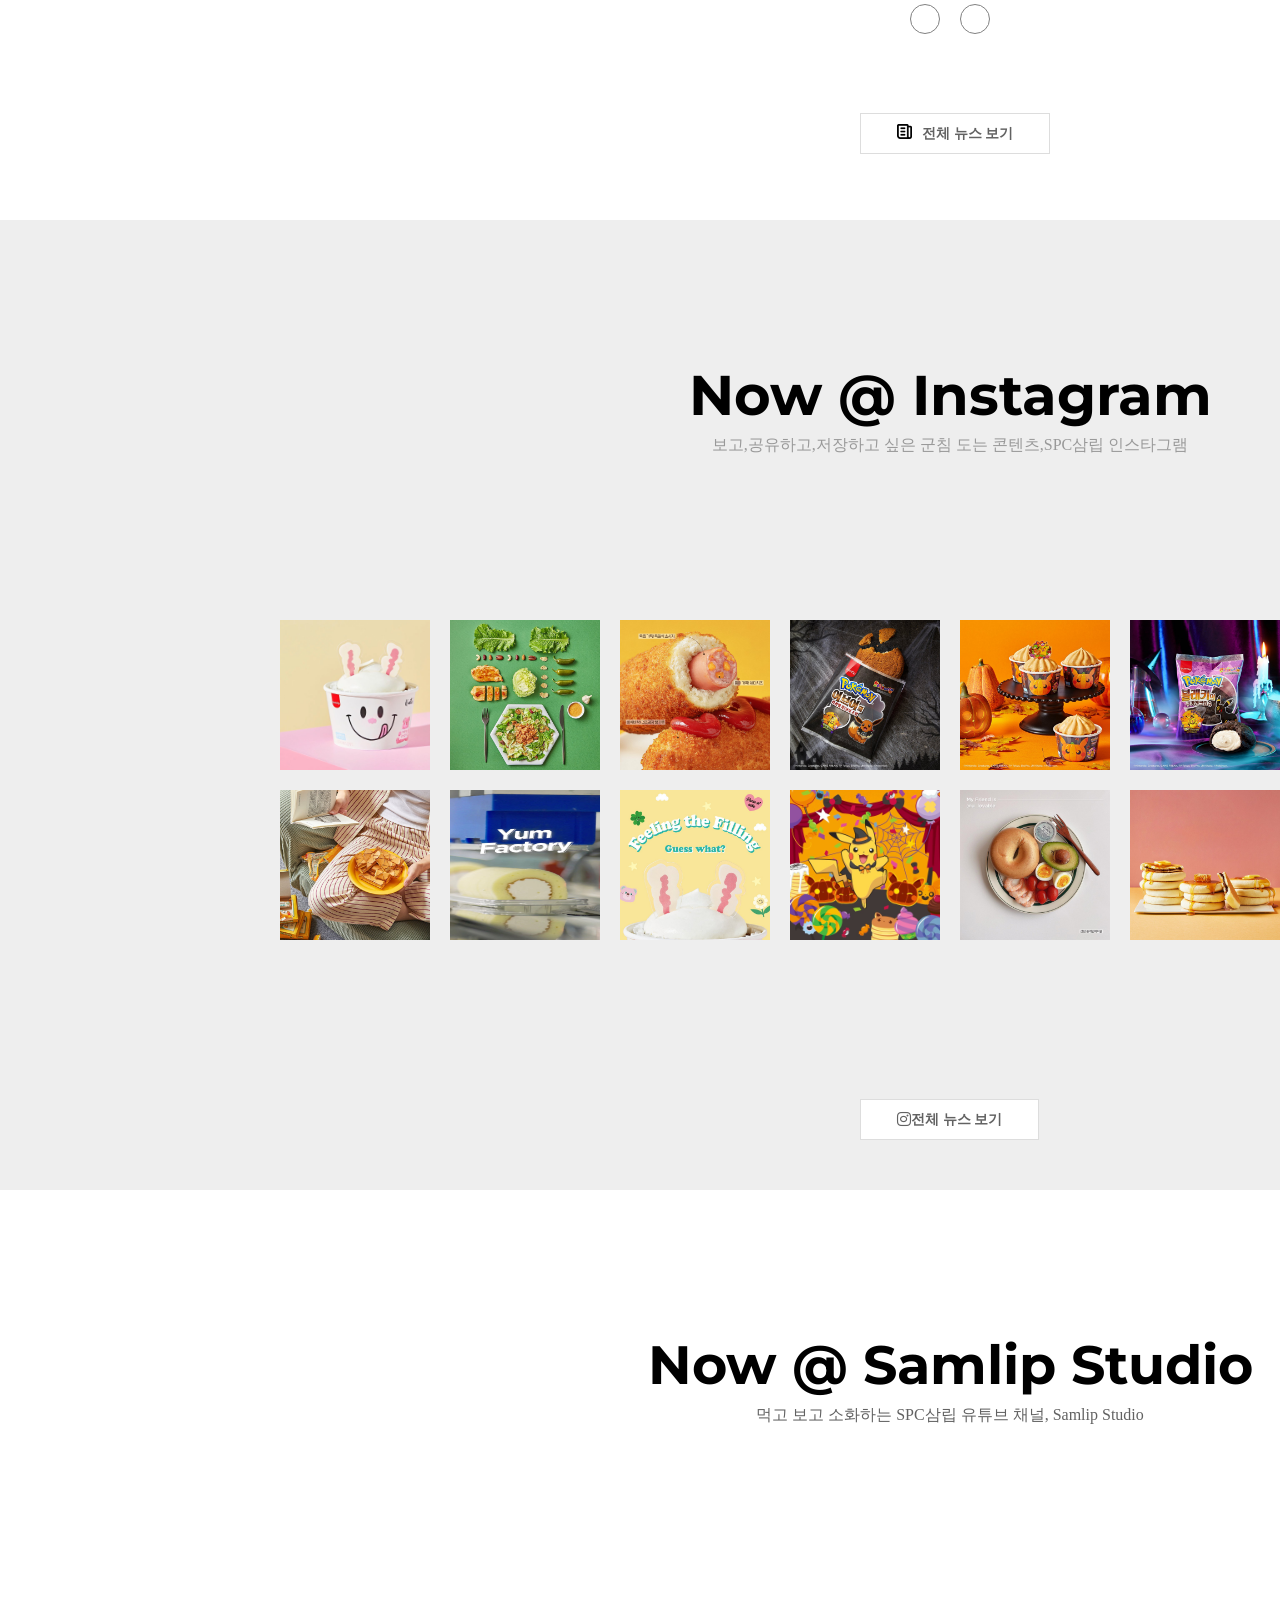
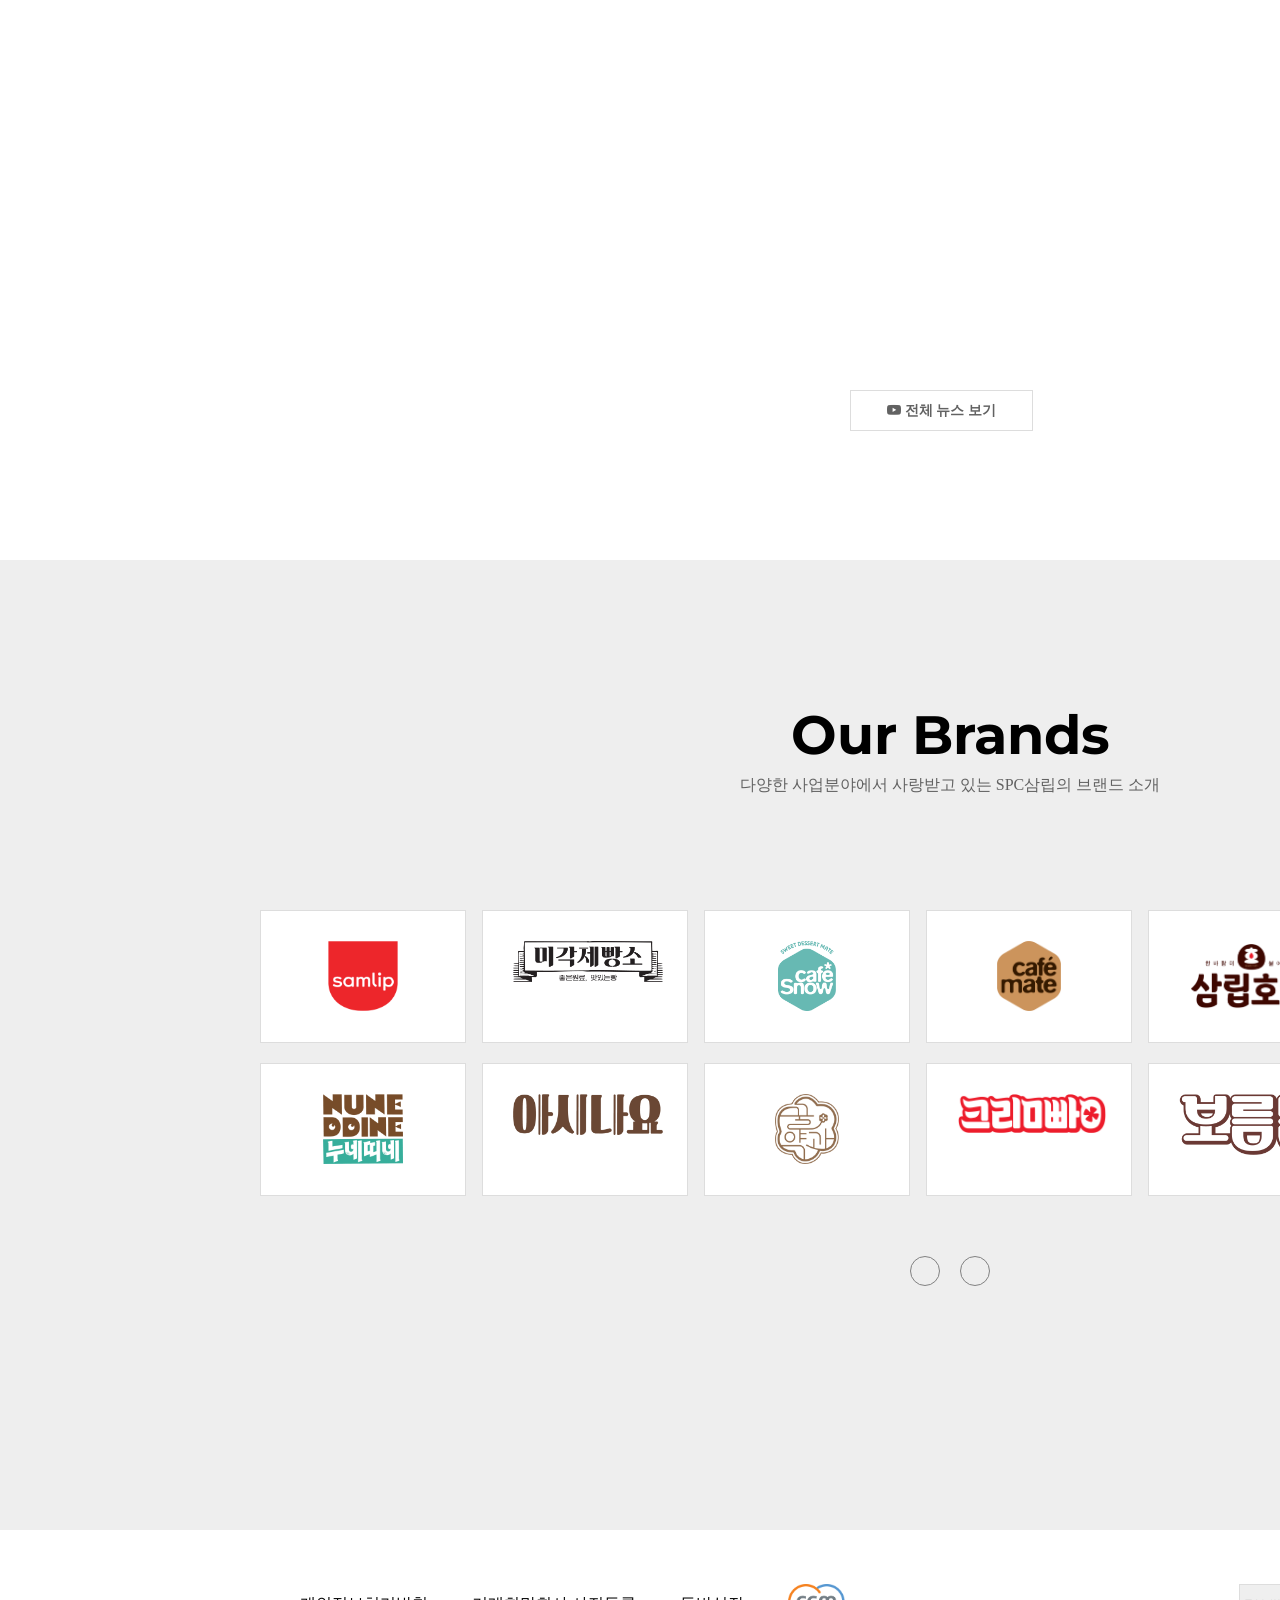
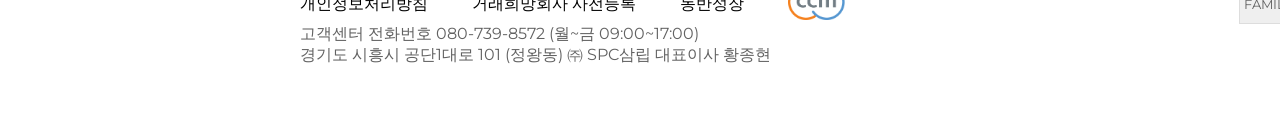
==== commit a866d37f: "hey" ====
--- a/site/index.html
+++ b/site/index.html
@@ -19,16 +19,10 @@
     </style>
     <header>
         <div class="logo">
-            <a href="./sitemain.css"><img src="../img/logo.jpg"></a>
+            <a href="./sitemain.html"><img src="../img/logo.jpg"></a>
             
           
-            <a href="#" class="trigger-menu active"><img src="../img/KR.jpg"></a>
-            <a href="#" class="trigger-menu active"><img src="../img - 복사본/search.jpg"></a>
-            <button class="trigger-menu active"> 
-                <span></span>
-                <span></span>
-                <span></span>
-            </button>
+           
             <ul>
               <li> <a href="../site/company.html">COMPANY</a>
                 
@@ -38,16 +32,22 @@
                 <li><a href="./recruit.html">RECRUIT</a></li>
                <li> <a href="https://brand.naver.com/samlip">STORE</a></li>
             </ul>
+            <div class= mainmenu>
             <nav>
                 <a href="#">CUSTOMER</a>
                 |
                 <a href="#"><img src="../img/KR.jpg"></a>
-                <a href="#" class="bi bi-search"></a>
+                <a href="#" class="bi bi-search "></a>
                 
           </nav>
         </div>
-        
-    
+        </div>
+        
+        <button class="trigger-menu active"> 
+            <span></span>
+            <span></span>
+            <span></span>
+        </button>
     
     </header>
 
--- a/site/sitemain.css
+++ b/site/sitemain.css
@@ -42,30 +42,31 @@
     color: black;
     
 }
-
-.logo >nav{
+.bi-search::before{font-size: 20px; position:absolute; top:35%;}
+.mainmenu>nav{
     width:300px;
     margin-left:0 60px;
 }
 
-.logo > nav > a {
+.mainmenu > nav > a {
     margin-right:30px;
     font-family:'Montserrat';
     font-size: 12px;
     font-weight: 500;
 }
-.logo > nav > a > img {
+.mainmenu > nav > a > img {
   
     width:40px; height:40px;
 }
 
 
 .trigger-menu{
-    width:30px; height: 16px;
+    width:20px; height: 16px;
     position: relative;
     background: none;
     border: none;
     display: none;
+    cursor: pointer;;
 }
 .trigger-menu > span{
     position: absolute;
@@ -413,16 +414,14 @@
 
 
 @media(max-width:767px){header{
-    width:390px; height:66px; padding:0 20px; }
-    .trigger-menu{display:flex; justify-content: space-between;}
-    .logo > nav {display:none;}
-    .logo > a  > img {
-    width:40px; height:46px; 
-}
-
-
-    .logo>ul > li{
-        display: none;
-    }
-    .logo > nav 
-    .main > p > img {width:100px; height:100px;}} +    width:100%; height:66px; padding:0 20px; }
+    .trigger-menu{display:block; positon:absolute; top:-62%;left:73%;}
+   .mainmenu > nav {}
+   .logo>ul{display: none;}
+   .mainmenu > nav > a:nth-child(1){
+    display:none;              }
+    .main>p{padding-top:30px;} 
+    .main>p>img{height:315px; width:100%;}
+    .main>nav{position: absolute; top:16%; left:10%; width:311px;}
+    .main>nav>h2{font-size: 40px; color:black; line-height:40px;}
+} 
